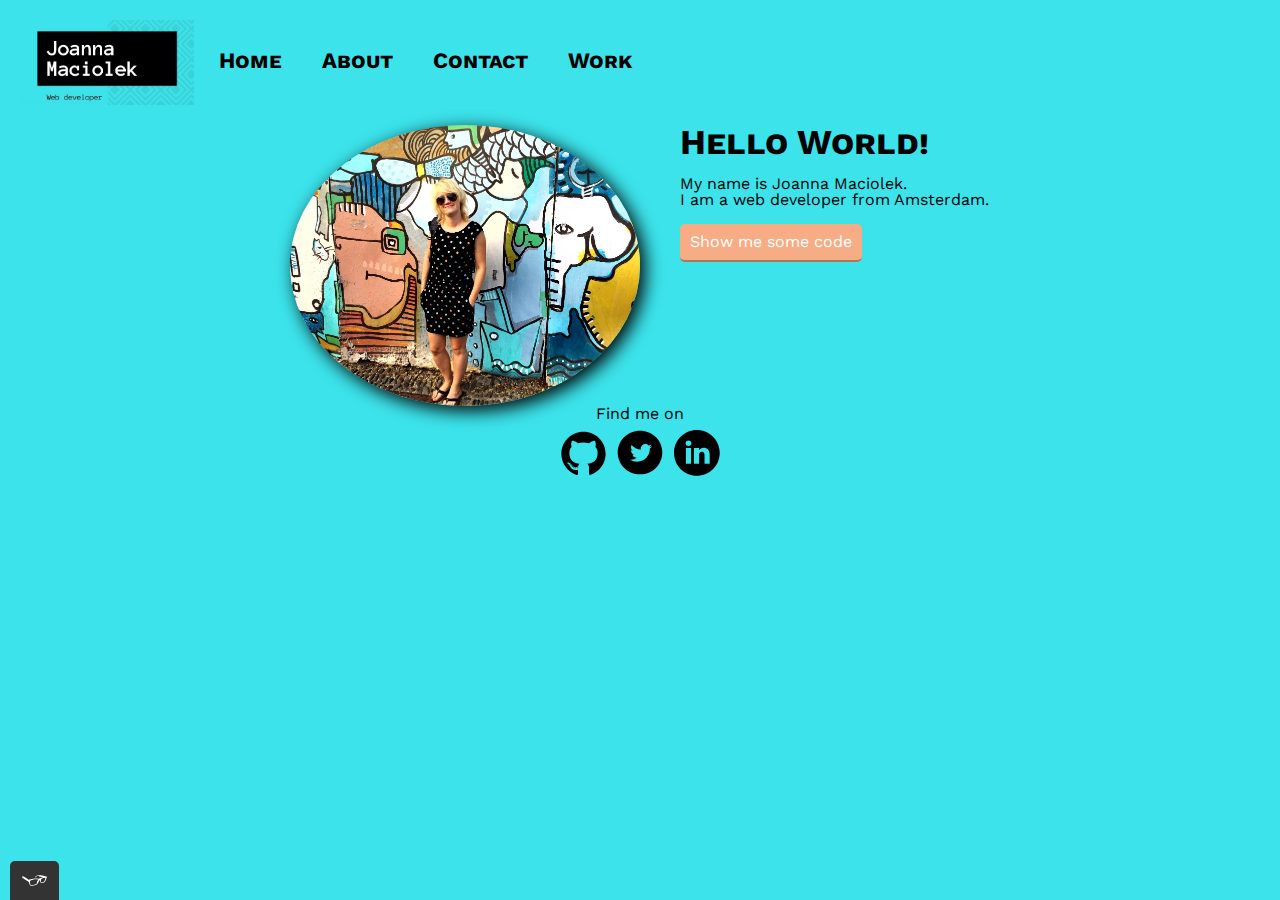
==== index.html @ b88a96fa "First commit" ====
<!DOCTYPE html>
<html>

<head>
  <meta charset="utf-8">
  <meta name="viewport" content="width=device-width, initial-scale=1">
  <title>Joanna Maciolek - Portfolio</title>
  <link rel="shortcut icon" href="http://www.iconj.com/ico/j/o/jou5jn3a6x.ico" type="image/x-icon" />
  <link rel="stylesheet" type="text/css" href="css/reset.css">
  <link href="https://fonts.googleapis.com/css?family=Work+Sans" rel="stylesheet">
  <link href="https://fonts.googleapis.com/css?family=Staatliches" rel="stylesheet">
  <link rel="stylesheet" type="text/css" href="css/styles.production.css">
</head>

<body>
  <header class="page-header">
      <img class="logo" src="img/Joanna Maciolek_logo.jpg" alt="Personal logo of Joanna Maciolek,a text logo that consist of my name in white letter on a black background" >
      <nav role="menubar" class="navigation-list">
          <a href="index.html" role="menuitem" class="navigation-list__item">Home</a>
          <a href="about.html" role="menuitem" class="navigation-list__item">About</a>
          <a href="contact.html" role="menuitem" class="navigation-list__item">Contact</a>
          <a href="work.html" role="menuitem" class="navigation-list__item">Work</a>
      </nav>
  </header>
  <div class="profile">
    <!-- Add your photograph here -->
    <img src="img/Joanna_with graffiti_as background.jpg" alt="A photograph of Joanna Maciolek" class="profile__portrait">
    <h1>Hello World!</h1>
    <br>
    <p>
      My name is Joanna Maciolek.<br> I am a <span>web developer</span> from Amsterdam.
    </p><br>
      <a class="button" href="work.html">Show me some code </a>
  </div>
  <footer class="profile__footer">
      <p>Find me on </p>
      <a href="#"> <img class="social-logos"src="img/Github.svg" alt="Github"></a>
      <a href="#"> <img class="social-logos"src="img/twitter.svg" alt="Twitter"></a>
      <a href="https://www.linkedin.com/in/joanna-maciolek-b936453/" target="_blank"> <img class="social-logos"src="img/linkedin.svg" alt="LinkedIn"></a>
  </footer>
  <script src="js/tota11y.min.js"></script>
</body>

</html>
---- css/styles.production.css ----
body {
  background-color: #3CE3EB;
  font-family: 'Work Sans', sans-serif;
  font-weight: 400;
}

h1 {
  font-size: 35px;
  font-weight: 700;
  font-variant: small-caps;
}

h2 {
  font-size: 24px;
  font-weight: 700;
}

h3 {
  font-size: 18px;
  font-weight: 700;
}

/*span {
  color: #000;
  font-size: 20px;
  font-weight: 700;
  font-family: 'Staatliches', cursive;
}*/


a {
  color:#000;
  font-size: 16px;
  text-decoration: none;
}

a:visited {
  /* visited link */
  color:#fff;

}

a:hover, a:focus {
  /* No underlining when hovering over a link */
 text-decoration: none;
}

a:active {
  /* selected link */
  color:#EEA280;
}

a.navigation-list__item {
  font-variant: small-caps;
  color:#000;
  font-size:22px;
  font-weight:700;
  text-decoration: none;
}


a.button {
  /* overwrites browser defaults and resets the border */
  border: none;
  display:inline-block;
  /* takes the font from the outer container */
  font-family: inherit;
  /* styles the button */
  background-color:#F6AC85;
  color:#fff;
  text-decoration: none;
  /*adds spacing to the button; this will be discussed more in-depth later */
  padding: 10px;
  border-radius: 5px;
  /* width of the border, type, color */
  border-bottom: 2px solid rgba(0, 0, 0, 0.3);
  -webkit-transition: background-color 0.5s ;
  -o-transition: background-color 0.5s ;
  transition: background-color 0.5s ;

}


.button2 {
  /* overwrites browser defaults and resets the border */
  border: none;
  display:inline-block;
  /* takes the font from the outer container */
  font-family: inherit;
  /* styles the button */
  background-color:#F6AC85;
  color:#fff;
  text-decoration: none;
  /*adds spacing to the button; this will be discussed more in-depth later */
  padding: 10px;
  border-radius: 5px;
  /* width of the border, type, color */
  border-bottom: 2px solid rgba(0, 0, 0, 0.3);
  -webkit-transition: background-color 0.5s ;
  -o-transition: background-color 0.5s ;
  transition: background-color 0.5s ;

}

.button:hover {
  /* lets the mouse appear as a hand when hovering over the button */
  cursor: pointer;
  background-color:#000;
}

.button:focus {
  /* lets the mouse appear as a hand when hovering over the button */
  cursor: pointer;
  background-color:#000;
}

.button2:hover {
  /* lets the mouse appear as a hand when hovering over the button */
  cursor: pointer;
  background-color:#000;
}

.button2:focus {
  /* lets the mouse appear as a hand when hovering over the button */
  cursor: pointer;
  background-color:#000;
}

.profile {
  max-width: 700px;
  margin: 0 auto;
  text-align: left;
}

.profile__portrait {
  width: 350px;
  height: auto;
  border-radius: 50%;
  float: left;
  margin-right: 40px;
  -webkit-box-shadow: 5px 5px 18px #000;
          box-shadow: 5px 5px 18px #000;
}

.profile__footer {
  clear: both;
  margin: auto;
  text-align: center;
  margin-top:20px
}

.about {
  max-width: 700px;
  padding-left: 20px;
  text-align: left;
  margin: 0 auto;
}
.about__table{
  text-align:center;
  border:1px solid #fff;
  width:500px;
}
.about__table__head{
  text-align:center;
  border:1px solid #fff;
}
img.page-header__item {
  width: 30%;
  height: auto;
}

.dog-gif {
  border-radius: 10%;
  width: 20%;
  margin: 10px;
}

.navigation-list {
  background-color:#3CE3EB;
  color: #fff;
  list-style-type: none;
}

.contact {
  max-width: 700px;
  padding-left: 20px;
  text-align: left;
  margin: 0 auto;
}

form#contact-form{
  margin: 10px;
  display: -webkit-box;
  display: -ms-flexbox;
  display: flex;
  -webkit-box-orient:vertical;
  -webkit-box-direction:normal;
      -ms-flex-direction:column;
          flex-direction:column;
}
input#submit__button{
  width:120px;
  height:auto;
  border-radius:5px;
  margin:5px;
}

* {
  -webkit-box-sizing: border-box;
          box-sizing: border-box;
}

.logo{
height:85px;
width:auto;
}
.page-header {
  display:-webkit-box;
  display:-ms-flexbox;
  display:flex;
  width: 100%;
  padding:20px;
  -ms-flex-pack:distribute;
      justify-content:space-around;
	}

.navigation-list,
.logo {
    -webkit-box-flex: 0;
        -ms-flex: 0 1 100px;
            flex: 0 1 100px;
  }
.navigation-list{
  -webkit-box-flex: 1;
      -ms-flex-positive: 1;
          flex-grow: 1;
  text-align: left;
  margin: 0 auto;

}
.navigation-list__item {
  display: inline-block;
  margin-left: 15px;
  margin-top:20px;
  padding:10px;
  position: relative;
  z-index: 0;
  text-decoration: none;
}

.social-logos{
  width:4%;
  margin-top: 5px;
}

.work{
  padding-left:20px;
  padding-right:20px;
}

.project-list {
  display: -ms-grid;
  display: grid;
  -ms-grid-columns: 1fr 20px 1fr 20px 1fr;
  grid-template-columns: 1fr 1fr 1fr;
  grid-gap:20px;
}

.project-list__item {
  background-color: #A9A9A9;
  padding:10px;
  width:auto;
}
.project-list__item:last-child {
  -ms-grid-column: 3;
  grid-column: 3 / 3;
  -ms-grid-row: 1;
  -ms-grid-row-span: 2;
  grid-row: 1 / 3;
}
/*==========================
         ANIMATIONS
 =========================== */
 @-webkit-keyframes cloud-move1 {
   from {
     -webkit-transform: translate(0, 0px);
             transform: translate(0, 0px);
   }
   to {
     -webkit-transform: translate(100px, 0px);
             transform: translate(100px, 0px);
   }
 }
 @keyframes cloud-move1 {
   from {
     -webkit-transform: translate(0, 0px);
             transform: translate(0, 0px);
   }
   to {
     -webkit-transform: translate(100px, 0px);
             transform: translate(100px, 0px);
   }
 }
 .cloud1 {
   -webkit-animation: 25s cloud-move1 infinite alternate linear;
           animation: 25s cloud-move1 infinite alternate linear;
 }

 @-webkit-keyframes cloud-move-reverse {
   from {
     -webkit-transform: translate(0px, 0px);
             transform: translate(0px, 0px);
   }
   to {
     -webkit-transform: translate(-40px, 0px);
             transform: translate(-40px, 0px);
   }
 }

 @keyframes cloud-move-reverse {
   from {
     -webkit-transform: translate(0px, 0px);
             transform: translate(0px, 0px);
   }
   to {
     -webkit-transform: translate(-40px, 0px);
             transform: translate(-40px, 0px);
   }
 }
 .cloud2 {
   -webkit-animation: 15s cloud-move-reverse infinite alternate linear;
           animation: 15s cloud-move-reverse infinite alternate linear;
 }

@-webkit-keyframes cloud-move3 {
  from {
    -webkit-transform: translate(0px, 0px);
            transform: translate(0px, 0px);
  }
  to {
    -webkit-transform: translate(75px, 0px);
            transform: translate(75px, 0px);
  }
}

@keyframes cloud-move3 {
  from {
    -webkit-transform: translate(0px, 0px);
            transform: translate(0px, 0px);
  }
  to {
    -webkit-transform: translate(75px, 0px);
            transform: translate(75px, 0px);
  }
}
.cloud3 {
  -webkit-animation: 30s cloud-move3 infinite alternate linear;
          animation: 30s cloud-move3 infinite alternate linear;
}

@-webkit-keyframes plane-move {
  from {
    -webkit-transform: translate(-300px, 0px);
            transform: translate(-300px, 0px);
  }
  to {
    -webkit-transform: translate(0px, 0px);
            transform: translate(0px, 0px);
  }
}

@keyframes plane-move {
  from {
    -webkit-transform: translate(-300px, 0px);
            transform: translate(-300px, 0px);
  }
  to {
    -webkit-transform: translate(0px, 0px);
            transform: translate(0px, 0px);
  }
}
.plane
{
 -webkit-animation: 5s plane-move infinite normal ease-in;
         animation: 5s plane-move infinite normal ease-in;
}

.navigation-list__item:before, .navigation-list__item:after
{
  position: absolute;
    top: 22px;
    left: 50%;
    width: 50px;
    height: 50px;
    border: 4px solid #fff;
    -webkit-transform: translateX(-50%) translateY(-50%) scale(0.8);
        -ms-transform: translateX(-50%) translateY(-50%) scale(0.8);
            transform: translateX(-50%) translateY(-50%) scale(0.8);
    border-radius: 50%;
    background: transparent;
    content: "";
    opacity: 0;
    -webkit-transition: all 0.3s;
    -o-transition: all 0.3s;
    transition: all 0.3s;
    z-index: -1;
    }

.navigation-list__item:after
{
  border-width: 2px;
  -webkit-transition: all 0.4s;
  -o-transition: all 0.4s;
  transition: all 0.4s;
}

.navigation-list__item :hover:before
{
  opacity: 0.7;
  -webkit-transform: translateX(-50%) translateY(-50%) scale(1);
      -ms-transform: translateX(-50%) translateY(-50%) scale(1);
          transform: translateX(-50%) translateY(-50%) scale(1);
}

.navigation-list__item:hover:after
{
  opacity: 0.7;
  -webkit-transform: translateX(-50%) translateY(-50%) scale(1.4);
      -ms-transform: translateX(-50%) translateY(-50%) scale(1.4);
          transform: translateX(-50%) translateY(-50%) scale(1.4);
}
/*==========================
      MEDIA QUERIES
 =========================== */

@media all and (max-width: 500px) {
    .project-list{
        -ms-grid-columns: 1fr;
        grid-template-columns: 1fr;
        grid-gap: 10px;
    }
    .project-list__item:last-child {
        grid-column: auto / auto;
        grid-row: auto / auto;
    }
    h1 {
        font-size: 24px;
    }
}
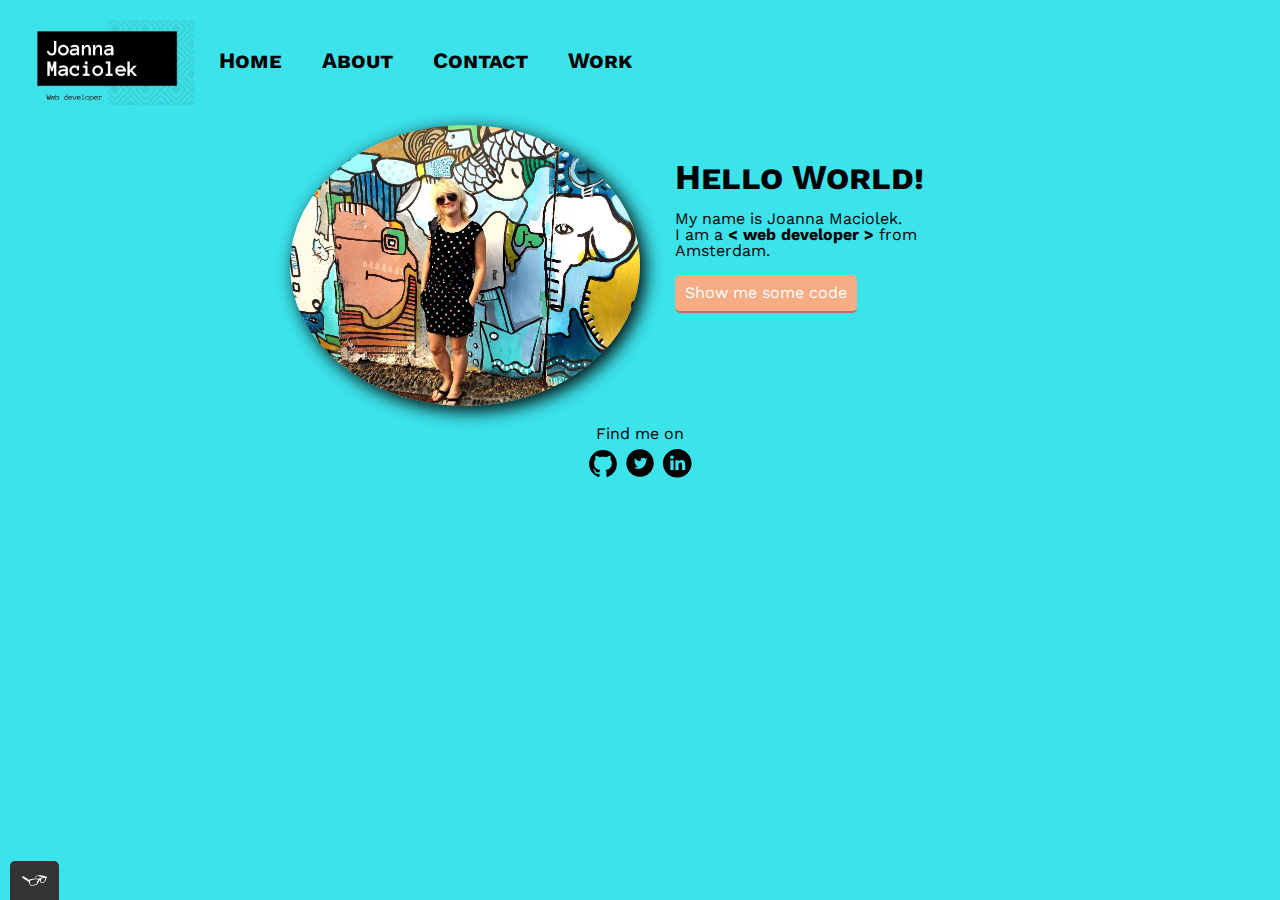
==== commit 520b7146: "centered layout of the text & added spaces" ====
--- a/index.html
+++ b/index.html
@@ -25,12 +25,14 @@
   <div class="profile">
     <!-- Add your photograph here -->
     <img src="img/Joanna_with graffiti_as background.jpg" alt="A photograph of Joanna Maciolek" class="profile__portrait">
-    <h1>Hello World!</h1>
-    <br>
-    <p>
-      My name is Joanna Maciolek.<br> I am a <span>web developer</span> from Amsterdam.
-    </p><br>
-      <a class="button" href="work.html">Show me some code </a>
+      <div class="profile-text">
+        <h1>Hello World!</h1>
+        <br>
+        <p>My name is Joanna Maciolek.</p>
+        <p>I am a <span> < web developer > </span> from Amsterdam.</p>
+        <br>
+          <a class="button" href="work.html">Show me some code </a>
+      </div>
   </div>
   <footer class="profile__footer">
       <p>Find me on </p>
--- a/css/styles.production.css
+++ b/css/styles.production.css
@@ -20,116 +20,109 @@
   font-weight: 700;
 }
 
-/*span {
+span {
+  font-weight: bold;
+}
+
+a {
   color: #000;
-  font-size: 20px;
-  font-weight: 700;
-  font-family: 'Staatliches', cursive;
-}*/
-
-
-a {
-  color:#000;
   font-size: 16px;
-  text-decoration: none;
 }
 
 a:visited {
   /* visited link */
-  color:#fff;
-
+  color: #fff;
 }
 
 a:hover, a:focus {
   /* No underlining when hovering over a link */
- text-decoration: none;
+  text-decoration: none;
 }
 
 a:active {
   /* selected link */
-  color:#EEA280;
+  color: #EEA280;
 }
 
 a.navigation-list__item {
   font-variant: small-caps;
-  color:#000;
-  font-size:22px;
-  font-weight:700;
-  text-decoration: none;
-}
-
+  color: #000;
+  font-size: 22px;
+  font-weight: 700;
+  text-decoration: none;
+}
 
 a.button {
   /* overwrites browser defaults and resets the border */
   border: none;
-  display:inline-block;
+  display: inline-block;
   /* takes the font from the outer container */
   font-family: inherit;
   /* styles the button */
-  background-color:#F6AC85;
-  color:#fff;
+  background-color: #F6AC85;
+  color: #fff;
   text-decoration: none;
   /*adds spacing to the button; this will be discussed more in-depth later */
   padding: 10px;
   border-radius: 5px;
   /* width of the border, type, color */
   border-bottom: 2px solid rgba(0, 0, 0, 0.3);
-  -webkit-transition: background-color 0.5s ;
-  -o-transition: background-color 0.5s ;
-  transition: background-color 0.5s ;
-
-}
-
+  transition: background-color 0.5s;
+}
 
 .button2 {
   /* overwrites browser defaults and resets the border */
   border: none;
-  display:inline-block;
+  display: inline-block;
   /* takes the font from the outer container */
   font-family: inherit;
   /* styles the button */
-  background-color:#F6AC85;
-  color:#fff;
+  background-color: #F6AC85;
+  color: #fff;
   text-decoration: none;
   /*adds spacing to the button; this will be discussed more in-depth later */
   padding: 10px;
   border-radius: 5px;
   /* width of the border, type, color */
   border-bottom: 2px solid rgba(0, 0, 0, 0.3);
-  -webkit-transition: background-color 0.5s ;
-  -o-transition: background-color 0.5s ;
-  transition: background-color 0.5s ;
-
+  transition: background-color 0.5s;
 }
 
 .button:hover {
   /* lets the mouse appear as a hand when hovering over the button */
   cursor: pointer;
-  background-color:#000;
+  background-color: #000;
 }
 
 .button:focus {
   /* lets the mouse appear as a hand when hovering over the button */
   cursor: pointer;
-  background-color:#000;
+  background-color: #000;
 }
 
 .button2:hover {
   /* lets the mouse appear as a hand when hovering over the button */
   cursor: pointer;
-  background-color:#000;
+  background-color: #000;
 }
 
 .button2:focus {
   /* lets the mouse appear as a hand when hovering over the button */
   cursor: pointer;
-  background-color:#000;
+  background-color: #000;
 }
 
 .profile {
   max-width: 700px;
   margin: 0 auto;
   text-align: left;
+  position: relative;
+}
+
+.profile-text {
+  position: absolute;
+  margin-left: 55%;
+  margin-top: 5%;
 }
 
 .profile__portrait {
@@ -138,32 +131,38 @@
   border-radius: 50%;
   float: left;
   margin-right: 40px;
-  -webkit-box-shadow: 5px 5px 18px #000;
-          box-shadow: 5px 5px 18px #000;
+  box-shadow: 5px 5px 18px #000;
 }
 
 .profile__footer {
   clear: both;
-  margin: auto;
   text-align: center;
-  margin-top:20px
+  margin-top: 20px;
+  padding-top: 20px;
 }
 
 .about {
   max-width: 700px;
-  padding-left: 20px;
   text-align: left;
   margin: 0 auto;
 }
-.about__table{
-  text-align:center;
-  border:1px solid #fff;
-  width:500px;
-}
-.about__table__head{
-  text-align:center;
-  border:1px solid #fff;
-}
+
+.about__table {
+  text-align: center;
+  border: 1px solid #fff;
+  width: 500px;
+  margin: 10px 10px;
+}
+
+.about__table__head {
+  display: table-header-group;
+  vertical-align: middle;
+  border: 1px solid #fff;
+  font-variant: small-caps;
+  font-size: 20px;
+  font-weight: 700;
+}
+
 img.page-header__item {
   width: 30%;
   height: auto;
@@ -176,7 +175,7 @@
 }
 
 .navigation-list {
-  background-color:#3CE3EB;
+  background-color: #3CE3EB;
   color: #fff;
   list-style-type: none;
 }
@@ -188,262 +187,196 @@
   margin: 0 auto;
 }
 
-form#contact-form{
+form#contact-form {
   margin: 10px;
-  display: -webkit-box;
-  display: -ms-flexbox;
   display: flex;
-  -webkit-box-orient:vertical;
-  -webkit-box-direction:normal;
-      -ms-flex-direction:column;
-          flex-direction:column;
-}
-input#submit__button{
-  width:120px;
-  height:auto;
-  border-radius:5px;
-  margin:5px;
+  flex-direction: column;
+}
+
+input#submit__button {
+  width: 150px;
+  height: auto;
+  border-radius: 5px;
+  margin: 5px;
+  font-family: inherit;
+  font-size: 100%;
+  background-color: #F6AC85;
+  color: #fff;
+  text-decoration: none;
+  padding: 10px;
+  border-radius: 5px;
+  border-bottom: 2px solid rgba(0, 0, 0, 0.3);
 }
 
 * {
-  -webkit-box-sizing: border-box;
-          box-sizing: border-box;
-}
-
-.logo{
-height:85px;
-width:auto;
-}
+  box-sizing: border-box;
+}
+
+.logo {
+  height: 85px;
+  width: auto;
+}
+
 .page-header {
-  display:-webkit-box;
-  display:-ms-flexbox;
-  display:flex;
+  display: flex;
   width: 100%;
-  padding:20px;
-  -ms-flex-pack:distribute;
-      justify-content:space-around;
-	}
+  padding: 20px;
+  justify-content: space-around;
+}
 
 .navigation-list,
 .logo {
-    -webkit-box-flex: 0;
-        -ms-flex: 0 1 100px;
-            flex: 0 1 100px;
-  }
-.navigation-list{
-  -webkit-box-flex: 1;
-      -ms-flex-positive: 1;
-          flex-grow: 1;
+  flex: 0 1 100px;
+}
+
+.navigation-list {
+  flex-grow: 1;
   text-align: left;
   margin: 0 auto;
-
-}
+}
+
 .navigation-list__item {
   display: inline-block;
   margin-left: 15px;
-  margin-top:20px;
-  padding:10px;
+  margin-top: 20px;
+  padding: 10px;
   position: relative;
   z-index: 0;
   text-decoration: none;
 }
 
-.social-logos{
-  width:4%;
+.social-logos {
+  width: 32px;
+  height:auto;
   margin-top: 5px;
 }
 
-.work{
-  padding-left:20px;
-  padding-right:20px;
+.work {
+  padding-left: 20px;
+  padding-right: 20px;
 }
 
 .project-list {
-  display: -ms-grid;
   display: grid;
-  -ms-grid-columns: 1fr 20px 1fr 20px 1fr;
   grid-template-columns: 1fr 1fr 1fr;
-  grid-gap:20px;
+  grid-gap: 20px;
 }
 
 .project-list__item {
-  background-color: #A9A9A9;
-  padding:10px;
-  width:auto;
-}
+  background-color: #fff;
+  padding: 10px;
+  width: auto;
+}
+
 .project-list__item:last-child {
-  -ms-grid-column: 3;
-  grid-column: 3 / 3;
-  -ms-grid-row: 1;
-  -ms-grid-row-span: 2;
-  grid-row: 1 / 3;
-}
+background-color:#FFEBCD;
+}
+
 /*==========================
          ANIMATIONS
  =========================== */
- @-webkit-keyframes cloud-move1 {
-   from {
-     -webkit-transform: translate(0, 0px);
-             transform: translate(0, 0px);
-   }
-   to {
-     -webkit-transform: translate(100px, 0px);
-             transform: translate(100px, 0px);
-   }
- }
- @keyframes cloud-move1 {
-   from {
-     -webkit-transform: translate(0, 0px);
-             transform: translate(0, 0px);
-   }
-   to {
-     -webkit-transform: translate(100px, 0px);
-             transform: translate(100px, 0px);
-   }
- }
- .cloud1 {
-   -webkit-animation: 25s cloud-move1 infinite alternate linear;
-           animation: 25s cloud-move1 infinite alternate linear;
- }
-
- @-webkit-keyframes cloud-move-reverse {
-   from {
-     -webkit-transform: translate(0px, 0px);
-             transform: translate(0px, 0px);
-   }
-   to {
-     -webkit-transform: translate(-40px, 0px);
-             transform: translate(-40px, 0px);
-   }
- }
-
- @keyframes cloud-move-reverse {
-   from {
-     -webkit-transform: translate(0px, 0px);
-             transform: translate(0px, 0px);
-   }
-   to {
-     -webkit-transform: translate(-40px, 0px);
-             transform: translate(-40px, 0px);
-   }
- }
- .cloud2 {
-   -webkit-animation: 15s cloud-move-reverse infinite alternate linear;
-           animation: 15s cloud-move-reverse infinite alternate linear;
- }
-
-@-webkit-keyframes cloud-move3 {
+@keyframes cloud-move1 {
   from {
-    -webkit-transform: translate(0px, 0px);
-            transform: translate(0px, 0px);
-  }
+    transform: translate(0, 0px);
+  }
+
   to {
-    -webkit-transform: translate(75px, 0px);
-            transform: translate(75px, 0px);
-  }
+    transform: translate(100px, 0px);
+  }
+}
+
+.cloud1 {
+  animation: 25s cloud-move1 infinite alternate linear;
+}
+
+@keyframes cloud-move-reverse {
+  from {
+    transform: translate(0px, 0px);
+  }
+
+  to {
+    transform: translate(-40px, 0px);
+  }
+}
+
+.cloud2 {
+  animation: 15s cloud-move-reverse infinite alternate linear;
 }
 
 @keyframes cloud-move3 {
   from {
-    -webkit-transform: translate(0px, 0px);
-            transform: translate(0px, 0px);
-  }
+    transform: translate(0px, 0px);
+  }
+
   to {
-    -webkit-transform: translate(75px, 0px);
-            transform: translate(75px, 0px);
-  }
-}
+    transform: translate(75px, 0px);
+  }
+}
+
 .cloud3 {
-  -webkit-animation: 30s cloud-move3 infinite alternate linear;
-          animation: 30s cloud-move3 infinite alternate linear;
-}
-
-@-webkit-keyframes plane-move {
-  from {
-    -webkit-transform: translate(-300px, 0px);
-            transform: translate(-300px, 0px);
-  }
-  to {
-    -webkit-transform: translate(0px, 0px);
-            transform: translate(0px, 0px);
-  }
+  animation: 30s cloud-move3 infinite alternate linear;
 }
 
 @keyframes plane-move {
   from {
-    -webkit-transform: translate(-300px, 0px);
-            transform: translate(-300px, 0px);
-  }
+    transform: translate(-300px, 0px);
+  }
+
   to {
-    -webkit-transform: translate(0px, 0px);
-            transform: translate(0px, 0px);
-  }
-}
-.plane
-{
- -webkit-animation: 5s plane-move infinite normal ease-in;
-         animation: 5s plane-move infinite normal ease-in;
-}
-
-.navigation-list__item:before, .navigation-list__item:after
-{
+    transform: translate(0px, 0px);
+  }
+}
+
+.plane {
+  animation: 5s plane-move infinite normal ease-in;
+}
+
+.navigation-list__item:before, .navigation-list__item:after {
   position: absolute;
-    top: 22px;
-    left: 50%;
-    width: 50px;
-    height: 50px;
-    border: 4px solid #fff;
-    -webkit-transform: translateX(-50%) translateY(-50%) scale(0.8);
-        -ms-transform: translateX(-50%) translateY(-50%) scale(0.8);
-            transform: translateX(-50%) translateY(-50%) scale(0.8);
-    border-radius: 50%;
-    background: transparent;
-    content: "";
-    opacity: 0;
-    -webkit-transition: all 0.3s;
-    -o-transition: all 0.3s;
-    transition: all 0.3s;
-    z-index: -1;
-    }
-
-.navigation-list__item:after
-{
+  top: 22px;
+  left: 50%;
+  width: 50px;
+  height: 50px;
+  border: 4px solid #fff;
+  transform: translateX(-50%) translateY(-50%) scale(0.8);
+  border-radius: 50%;
+  background: transparent;
+  content: "";
+  opacity: 0;
+  transition: all 0.3s;
+  z-index: -1;
+}
+
+.navigation-list__item:after {
   border-width: 2px;
-  -webkit-transition: all 0.4s;
-  -o-transition: all 0.4s;
   transition: all 0.4s;
 }
 
-.navigation-list__item :hover:before
-{
+.navigation-list__item :hover:before {
   opacity: 0.7;
-  -webkit-transform: translateX(-50%) translateY(-50%) scale(1);
-      -ms-transform: translateX(-50%) translateY(-50%) scale(1);
-          transform: translateX(-50%) translateY(-50%) scale(1);
-}
-
-.navigation-list__item:hover:after
-{
+  transform: translateX(-50%) translateY(-50%) scale(1);
+}
+
+.navigation-list__item:hover:after {
   opacity: 0.7;
-  -webkit-transform: translateX(-50%) translateY(-50%) scale(1.4);
-      -ms-transform: translateX(-50%) translateY(-50%) scale(1.4);
-          transform: translateX(-50%) translateY(-50%) scale(1.4);
-}
+  transform: translateX(-50%) translateY(-50%) scale(1.4);
+}
+
 /*==========================
       MEDIA QUERIES
  =========================== */
-
 @media all and (max-width: 500px) {
-    .project-list{
-        -ms-grid-columns: 1fr;
-        grid-template-columns: 1fr;
-        grid-gap: 10px;
-    }
-    .project-list__item:last-child {
-        grid-column: auto / auto;
-        grid-row: auto / auto;
-    }
-    h1 {
-        font-size: 24px;
-    }
-}
+  .project-list {
+    grid-template-columns: 1fr;
+    grid-gap: 10px;
+  }
+
+  .project-list__item:last-child {
+    grid-column: auto / auto;
+    grid-row: auto / auto;
+  }
+
+  h1 {
+    font-size: 24px;
+  }
+}
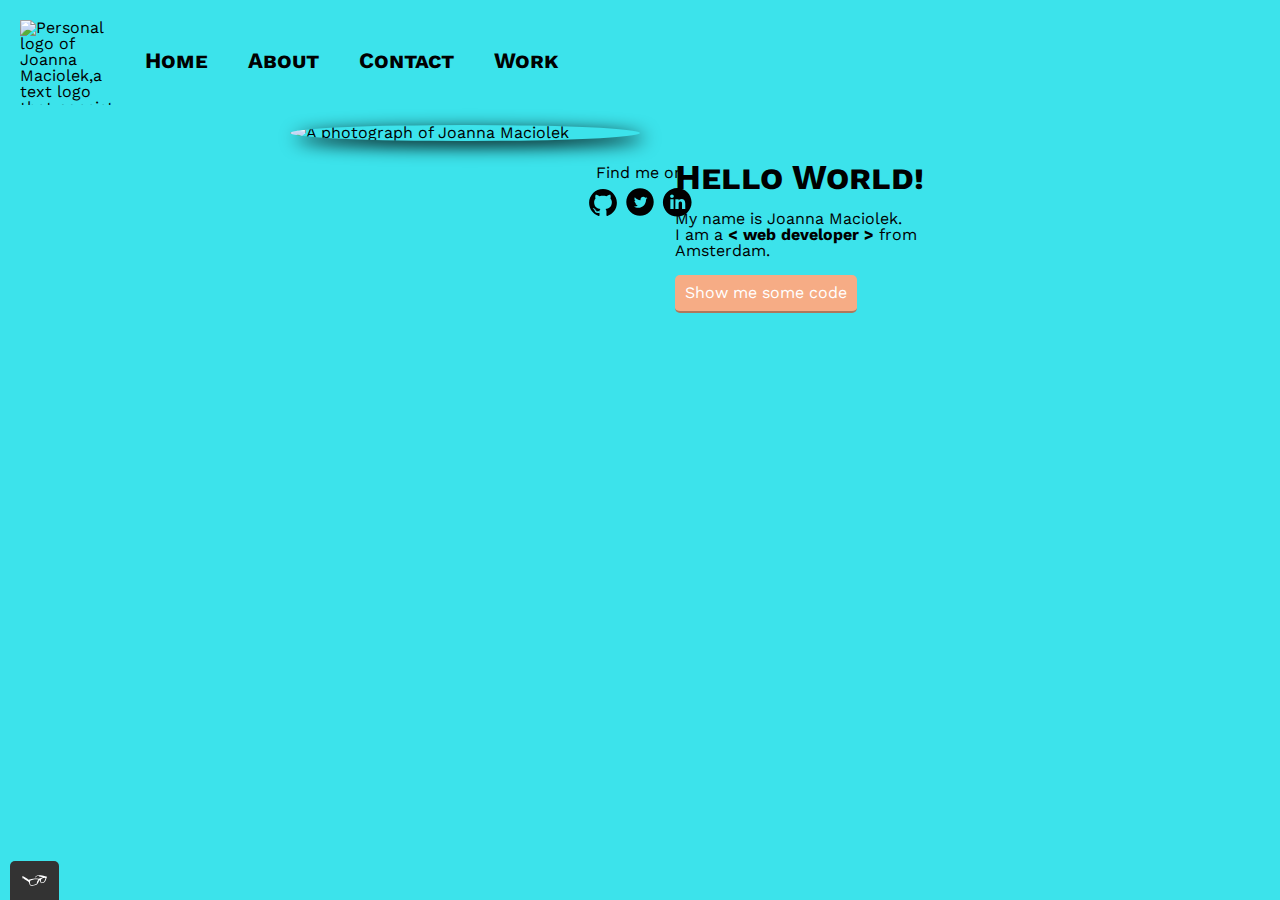
==== commit 03b00810: "small amendments after running code linters, renamed pictures,removed 'role' from navigation links ," ====
--- a/index.html
+++ b/index.html
@@ -2,6 +2,7 @@
 <html>
 
 <head>
+
   <meta charset="utf-8">
   <meta name="viewport" content="width=device-width, initial-scale=1">
   <title>Joanna Maciolek - Portfolio</title>
@@ -14,31 +15,31 @@
 
 <body>
   <header class="page-header">
-      <img class="logo" src="img/Joanna Maciolek_logo.jpg" alt="Personal logo of Joanna Maciolek,a text logo that consist of my name in white letter on a black background" >
-      <nav role="menubar" class="navigation-list">
-          <a href="index.html" role="menuitem" class="navigation-list__item">Home</a>
-          <a href="about.html" role="menuitem" class="navigation-list__item">About</a>
-          <a href="contact.html" role="menuitem" class="navigation-list__item">Contact</a>
-          <a href="work.html" role="menuitem" class="navigation-list__item">Work</a>
+      <img class="logo" src="img/Joanna-Maciolek_logo.jpg" alt="Personal logo of Joanna Maciolek,a text logo that consist of my name in white letter on a black background" >
+      <nav role="navigation" class="navigation-list">
+          <a href="index.html" class="navigation-list__item">Home</a>
+          <a href="about.html" class="navigation-list__item">About</a>
+          <a href="contact.html" class="navigation-list__item">Contact</a>
+          <a href="work.html" class="navigation-list__item">Work</a>
       </nav>
   </header>
   <div class="profile">
     <!-- Add your photograph here -->
-    <img src="img/Joanna_with graffiti_as background.jpg" alt="A photograph of Joanna Maciolek" class="profile__portrait">
+    <img src="img/Joanna_with_graffiti_as_background.jpg" alt="A photograph of Joanna Maciolek" class="profile__portrait">
       <div class="profile-text">
         <h1>Hello World!</h1>
         <br>
         <p>My name is Joanna Maciolek.</p>
-        <p>I am a <span> < web developer > </span> from Amsterdam.</p>
+        <p>I am a <span>  < web developer > </span> from Amsterdam.</p>
         <br>
           <a class="button" href="work.html">Show me some code </a>
       </div>
   </div>
   <footer class="profile__footer">
       <p>Find me on </p>
-      <a href="#"> <img class="social-logos"src="img/Github.svg" alt="Github"></a>
-      <a href="#"> <img class="social-logos"src="img/twitter.svg" alt="Twitter"></a>
-      <a href="https://www.linkedin.com/in/joanna-maciolek-b936453/" target="_blank"> <img class="social-logos"src="img/linkedin.svg" alt="LinkedIn"></a>
+      <a href="#"> <img class="social-logos" src="img/Github.svg" alt="Github"></a>
+      <a href="#"> <img class="social-logos" src="img/twitter.svg" alt="Twitter"></a>
+      <a href="https://www.linkedin.com/in/joanna-maciolek-b936453/" target="_blank"> <img class="social-logos" src="img/linkedin.svg" alt="LinkedIn"></a>
   </footer>
   <script src="js/tota11y.min.js"></script>
 </body>
--- a/css/styles.production.css
+++ b/css/styles.production.css
@@ -1,5 +1,5 @@
 body {
-  background-color: #3CE3EB;
+  background-color: #3ce3eb;
   font-family: 'Work Sans', sans-serif;
   font-weight: 400;
 }
@@ -34,14 +34,15 @@
   color: #fff;
 }
 
-a:hover, a:focus {
+a:hover,
+a:focus {
   /* No underlining when hovering over a link */
   text-decoration: none;
 }
 
 a:active {
   /* selected link */
-  color: #EEA280;
+  color: #eea280;
 }
 
 a.navigation-list__item {
@@ -56,15 +57,19 @@
   /* overwrites browser defaults and resets the border */
   border: none;
   display: inline-block;
+
   /* takes the font from the outer container */
   font-family: inherit;
+
   /* styles the button */
-  background-color: #F6AC85;
-  color: #fff;
-  text-decoration: none;
-  /*adds spacing to the button; this will be discussed more in-depth later */
+  background-color: #f6ac85;
+  color: #fff;
+  text-decoration: none;
+
+  /* adds spacing to the button; this will be discussed more in-depth later */
   padding: 10px;
   border-radius: 5px;
+
   /* width of the border, type, color */
   border-bottom: 2px solid rgba(0, 0, 0, 0.3);
   transition: background-color 0.5s;
@@ -74,15 +79,19 @@
   /* overwrites browser defaults and resets the border */
   border: none;
   display: inline-block;
+
   /* takes the font from the outer container */
   font-family: inherit;
+
   /* styles the button */
-  background-color: #F6AC85;
-  color: #fff;
-  text-decoration: none;
-  /*adds spacing to the button; this will be discussed more in-depth later */
+  background-color: #f6ac85;
+  color: #fff;
+  text-decoration: none;
+
+  /* adds spacing to the button; this will be discussed more in-depth later */
   padding: 10px;
   border-radius: 5px;
+
   /* width of the border, type, color */
   border-bottom: 2px solid rgba(0, 0, 0, 0.3);
   transition: background-color 0.5s;
@@ -151,7 +160,7 @@
   text-align: center;
   border: 1px solid #fff;
   width: 500px;
-  margin: 10px 10px;
+  margin: 10px;
 }
 
 .about__table__head {
@@ -175,7 +184,7 @@
 }
 
 .navigation-list {
-  background-color: #3CE3EB;
+  background-color: #3ce3eb;
   color: #fff;
   list-style-type: none;
 }
@@ -200,11 +209,10 @@
   margin: 5px;
   font-family: inherit;
   font-size: 100%;
-  background-color: #F6AC85;
-  color: #fff;
-  text-decoration: none;
-  padding: 10px;
-  border-radius: 5px;
+  background-color: #f6ac85;
+  color: #fff;
+  text-decoration: none;
+  padding: 10px;
   border-bottom: 2px solid rgba(0, 0, 0, 0.3);
 }
 
@@ -247,7 +255,7 @@
 
 .social-logos {
   width: 32px;
-  height:auto;
+  height: auto;
   margin-top: 5px;
 }
 
@@ -269,19 +277,19 @@
 }
 
 .project-list__item:last-child {
-background-color:#FFEBCD;
-}
-
-/*==========================
+  background-color: #ffebcd;
+}
+
+/* ==========================
          ANIMATIONS
  =========================== */
 @keyframes cloud-move1 {
   from {
-    transform: translate(0, 0px);
+    transform: translate(0, 0);
   }
 
   to {
-    transform: translate(100px, 0px);
+    transform: translate(100px, 0);
   }
 }
 
@@ -291,11 +299,11 @@
 
 @keyframes cloud-move-reverse {
   from {
-    transform: translate(0px, 0px);
+    transform: translate(0, 0);
   }
 
   to {
-    transform: translate(-40px, 0px);
+    transform: translate(-40px, 0);
   }
 }
 
@@ -305,11 +313,11 @@
 
 @keyframes cloud-move3 {
   from {
-    transform: translate(0px, 0px);
+    transform: translate(0, 0);
   }
 
   to {
-    transform: translate(75px, 0px);
+    transform: translate(75px, 0);
   }
 }
 
@@ -319,11 +327,11 @@
 
 @keyframes plane-move {
   from {
-    transform: translate(-300px, 0px);
+    transform: translate(-300px, 0);
   }
 
   to {
-    transform: translate(0px, 0px);
+    transform: translate(0, 0);
   }
 }
 
@@ -331,7 +339,8 @@
   animation: 5s plane-move infinite normal ease-in;
 }
 
-.navigation-list__item:before, .navigation-list__item:after {
+.navigation-list__item::before,
+.navigation-list__item::after {
   position: absolute;
   top: 22px;
   left: 50%;
@@ -347,22 +356,22 @@
   z-index: -1;
 }
 
-.navigation-list__item:after {
+.navigation-list__item::after {
   border-width: 2px;
   transition: all 0.4s;
 }
 
-.navigation-list__item :hover:before {
+.navigation-list__item :hover::before {
   opacity: 0.7;
   transform: translateX(-50%) translateY(-50%) scale(1);
 }
 
-.navigation-list__item:hover:after {
+.navigation-list__item:hover::after {
   opacity: 0.7;
   transform: translateX(-50%) translateY(-50%) scale(1.4);
 }
 
-/*==========================
+/* ==========================
       MEDIA QUERIES
  =========================== */
 @media all and (max-width: 500px) {
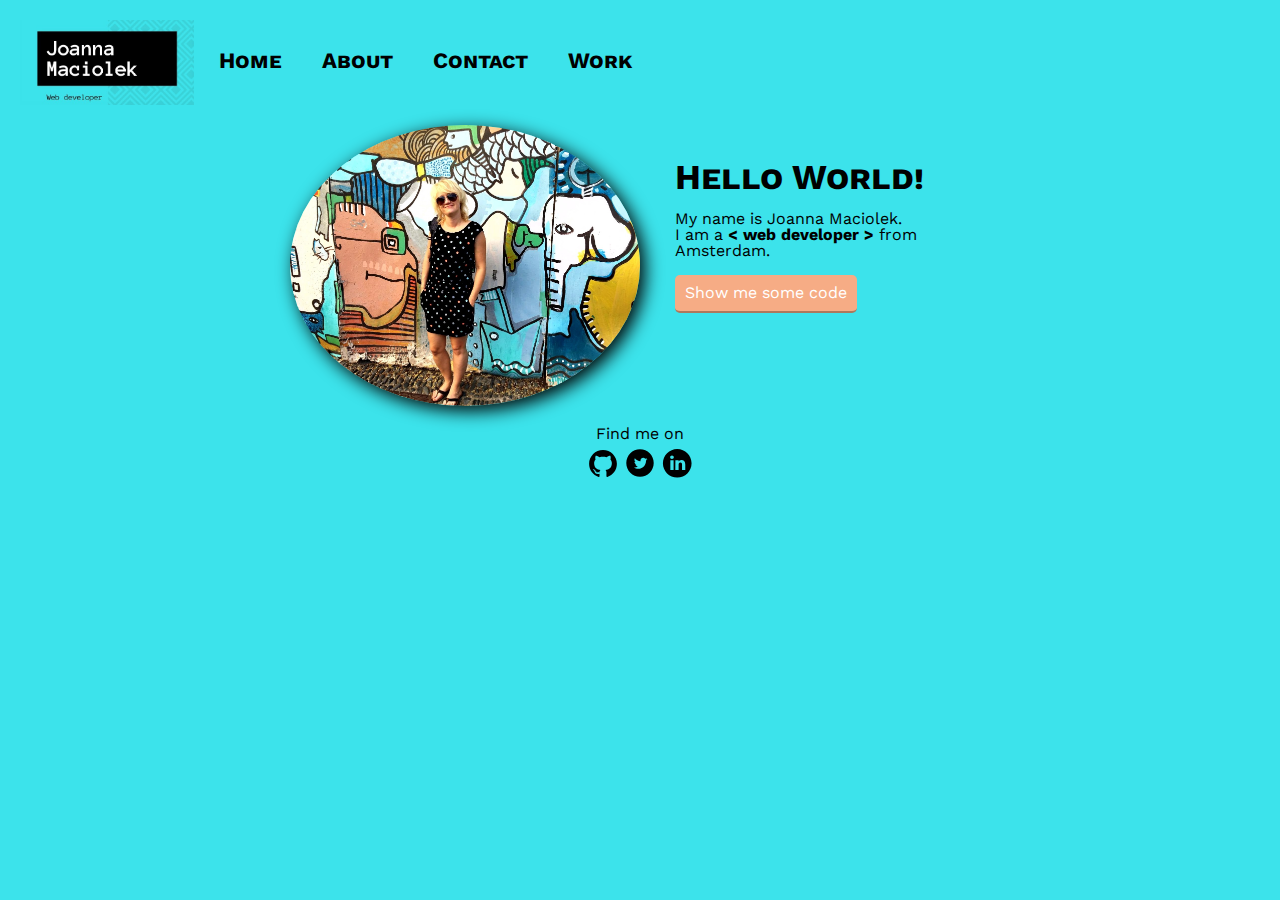
==== commit 7f02f0c6: "replaced special symbols with a HTML entity name" ====
--- a/index.html
+++ b/index.html
@@ -30,7 +30,7 @@
         <h1>Hello World!</h1>
         <br>
         <p>My name is Joanna Maciolek.</p>
-        <p>I am a <span>  < web developer > </span> from Amsterdam.</p>
+        <p>I am a <span> &lt; web developer &gt; </span> from Amsterdam.</p>
         <br>
           <a class="button" href="work.html">Show me some code </a>
       </div>
@@ -41,7 +41,6 @@
       <a href="#"> <img class="social-logos" src="img/twitter.svg" alt="Twitter"></a>
       <a href="https://www.linkedin.com/in/joanna-maciolek-b936453/" target="_blank"> <img class="social-logos" src="img/linkedin.svg" alt="LinkedIn"></a>
   </footer>
-  <script src="js/tota11y.min.js"></script>
 </body>
 
 </html>
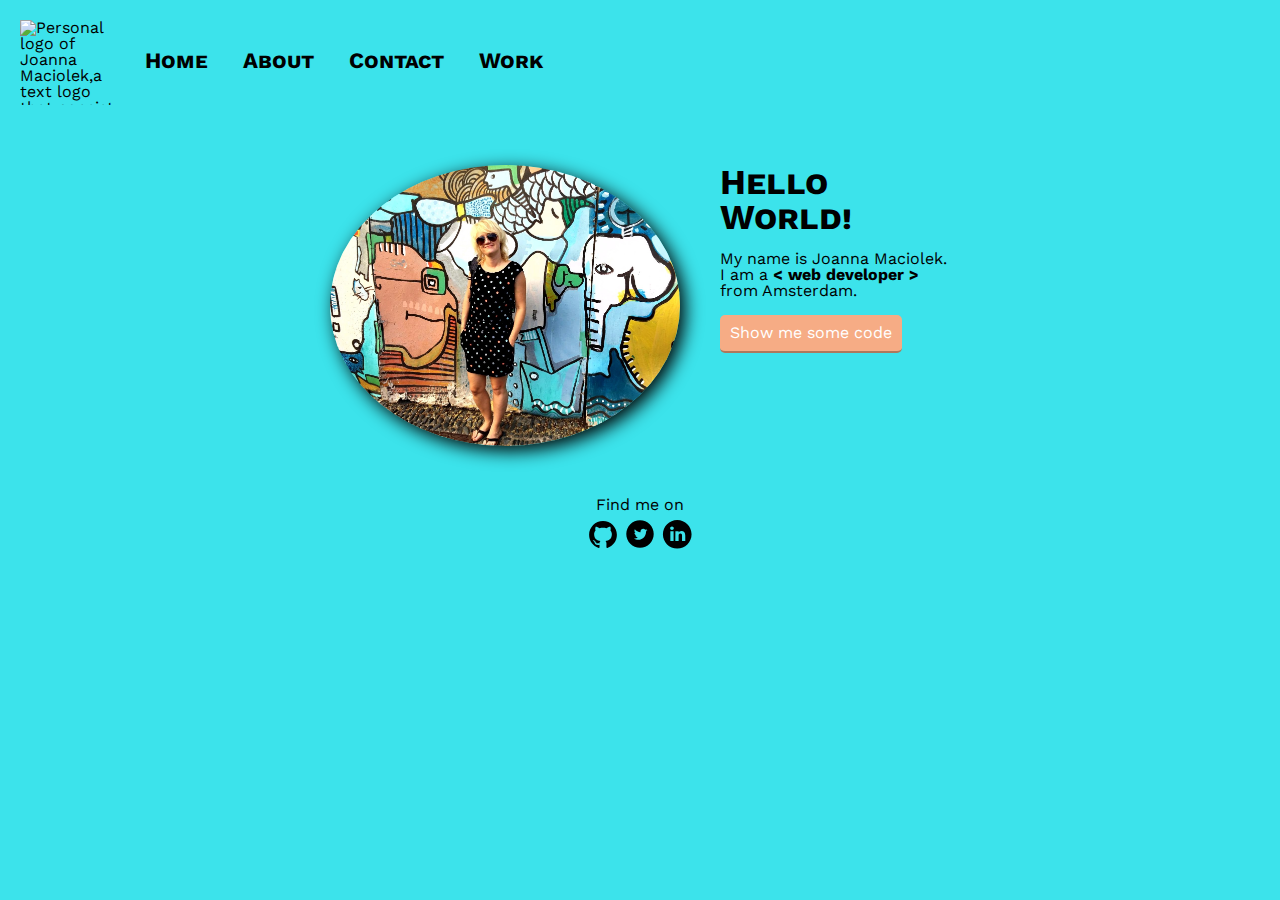
==== commit 245a6791: "loaded new logo" ====
--- a/index.html
+++ b/index.html
@@ -15,7 +15,7 @@
 
 <body>
   <header class="page-header">
-      <img class="logo" src="img/Joanna-Maciolek_logo.jpg" alt="Personal logo of Joanna Maciolek,a text logo that consist of my name in white letter on a black background" >
+      <img class="logo" src="img/Joanna-Maciolek_logo1.png" alt="Personal logo of Joanna Maciolek,a text logo that consist of my name in white letter on a black background" >
       <nav role="navigation" class="navigation-list">
           <a href="index.html" class="navigation-list__item">Home</a>
           <a href="about.html" class="navigation-list__item">About</a>
@@ -26,14 +26,14 @@
   <div class="profile">
     <!-- Add your photograph here -->
     <img src="img/Joanna_with_graffiti_as_background.jpg" alt="A photograph of Joanna Maciolek" class="profile__portrait">
-      <div class="profile-text">
-        <h1>Hello World!</h1>
-        <br>
-        <p>My name is Joanna Maciolek.</p>
-        <p>I am a <span> &lt; web developer &gt; </span> from Amsterdam.</p>
-        <br>
-          <a class="button" href="work.html">Show me some code </a>
-      </div>
+    <div class="profile-text">
+      <h1>Hello World!</h1>
+      <br>
+      <p>My name is Joanna Maciolek.</p>
+      <p>I am a <span> &lt; web developer &gt; </span> from Amsterdam.</p>
+      <br>
+      <a class="button" href="work.html">Show me some code </a>
+    </div>
   </div>
   <footer class="profile__footer">
       <p>Find me on </p>
--- a/css/styles.production.css
+++ b/css/styles.production.css
@@ -126,12 +126,7 @@
   margin: 0 auto;
   text-align: left;
   position: relative;
-}
-
-.profile-text {
-  position: absolute;
-  margin-left: 55%;
-  margin-top: 5%;
+  padding: 40px;
 }
 
 .profile__portrait {
@@ -141,6 +136,7 @@
   float: left;
   margin-right: 40px;
   box-shadow: 5px 5px 18px #000;
+  margin-bottom: 5%;
 }
 
 .profile__footer {
@@ -154,12 +150,13 @@
   max-width: 700px;
   text-align: left;
   margin: 0 auto;
+  padding: 40px;
 }
 
 .about__table {
   text-align: center;
   border: 1px solid #fff;
-  width: 500px;
+  max-width: 500px;
   margin: 10px;
 }
 
@@ -183,10 +180,8 @@
   margin: 10px;
 }
 
-.navigation-list {
-  background-color: #3ce3eb;
-  color: #fff;
-  list-style-type: none;
+#svg1287 {
+  max-width: 100%;
 }
 
 .contact {
@@ -229,7 +224,6 @@
   display: flex;
   width: 100%;
   padding: 20px;
-  justify-content: space-around;
 }
 
 .navigation-list,
@@ -238,9 +232,12 @@
 }
 
 .navigation-list {
-  flex-grow: 1;
+  display: flex;
   text-align: left;
-  margin: 0 auto;
+  margin-right: auto;
+  background-color: #3ce3eb;
+  color: #fff;
+  list-style-type: none;
 }
 
 .navigation-list__item {
@@ -374,7 +371,7 @@
 /* ==========================
       MEDIA QUERIES
  =========================== */
-@media all and (max-width: 500px) {
+@media all and (max-width: 600px) {
   .project-list {
     grid-template-columns: 1fr;
     grid-gap: 10px;
@@ -388,4 +385,14 @@
   h1 {
     font-size: 24px;
   }
-}
+
+  .navigation-list {
+    flex-direction: column;
+    margin-left: auto;
+  }
+
+  .navigation-list__item {
+    margin-top: 0;
+    padding: 3px;
+  }
+}
